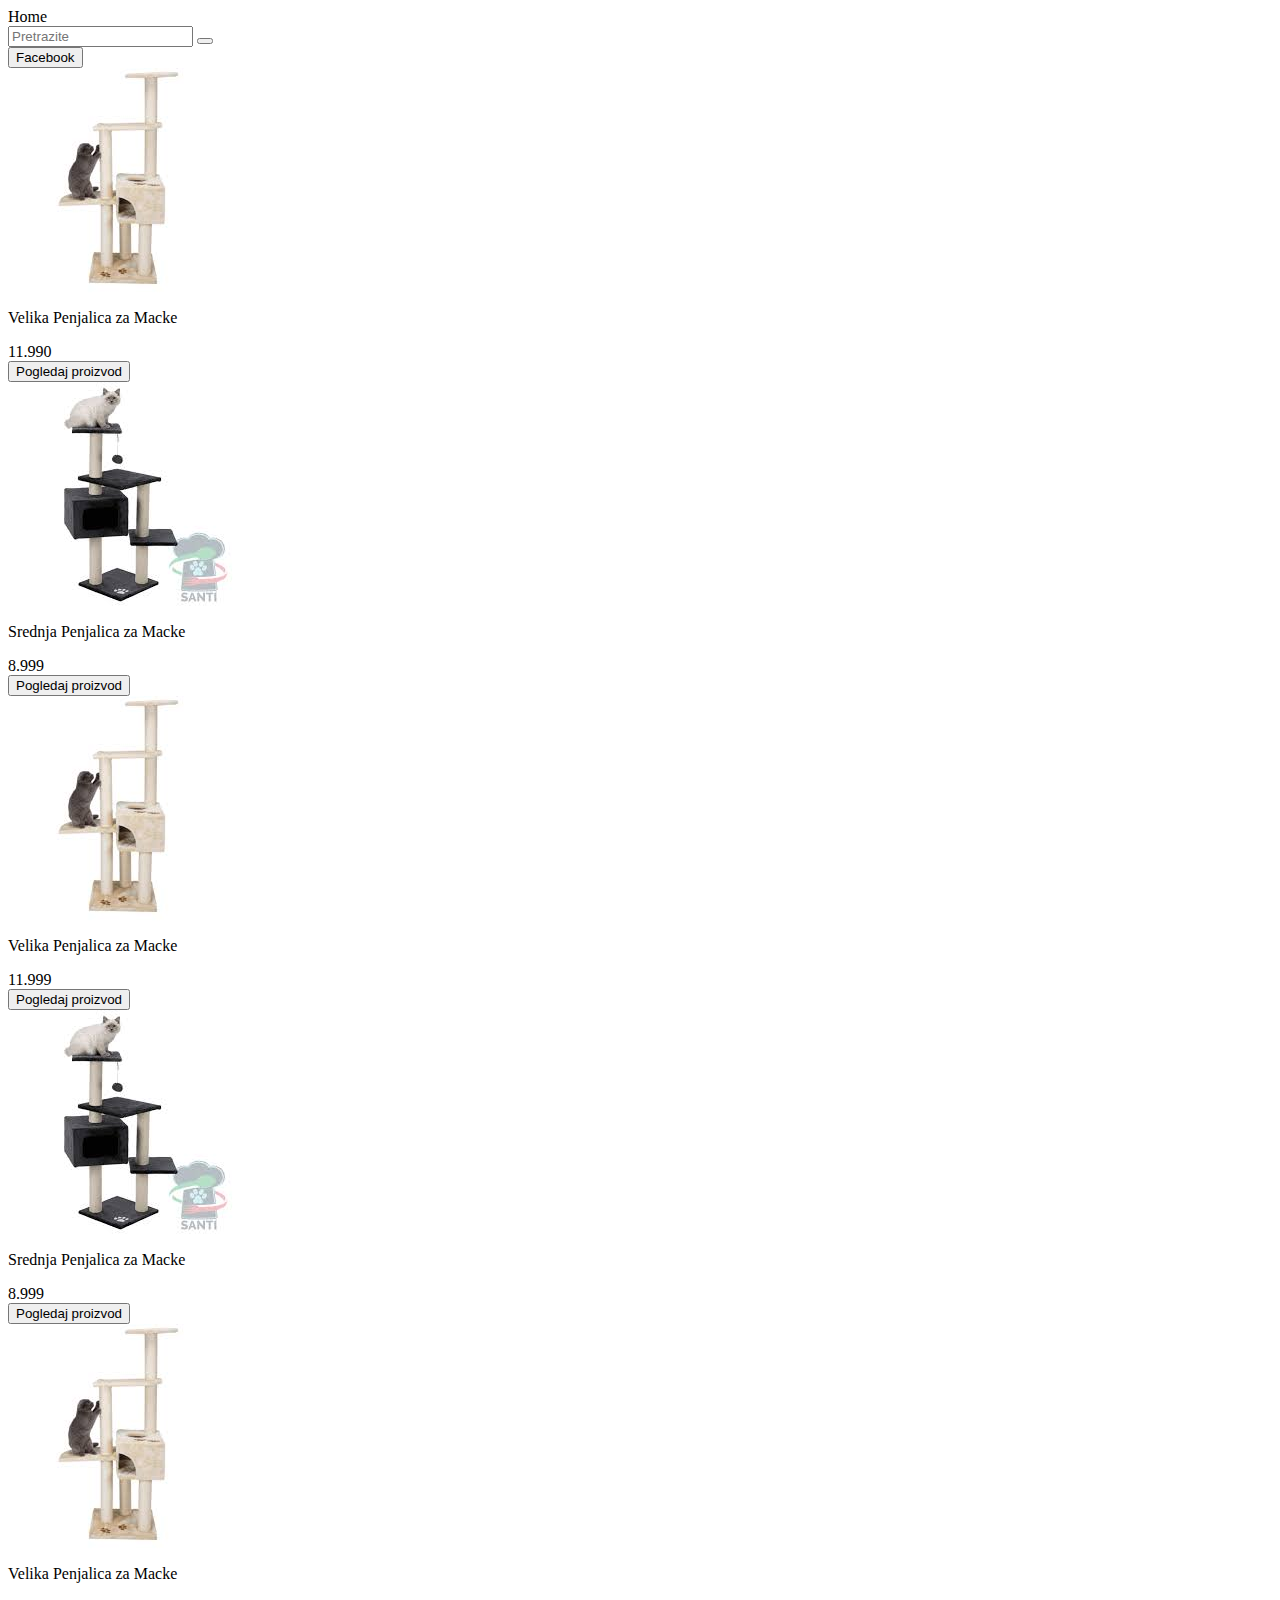
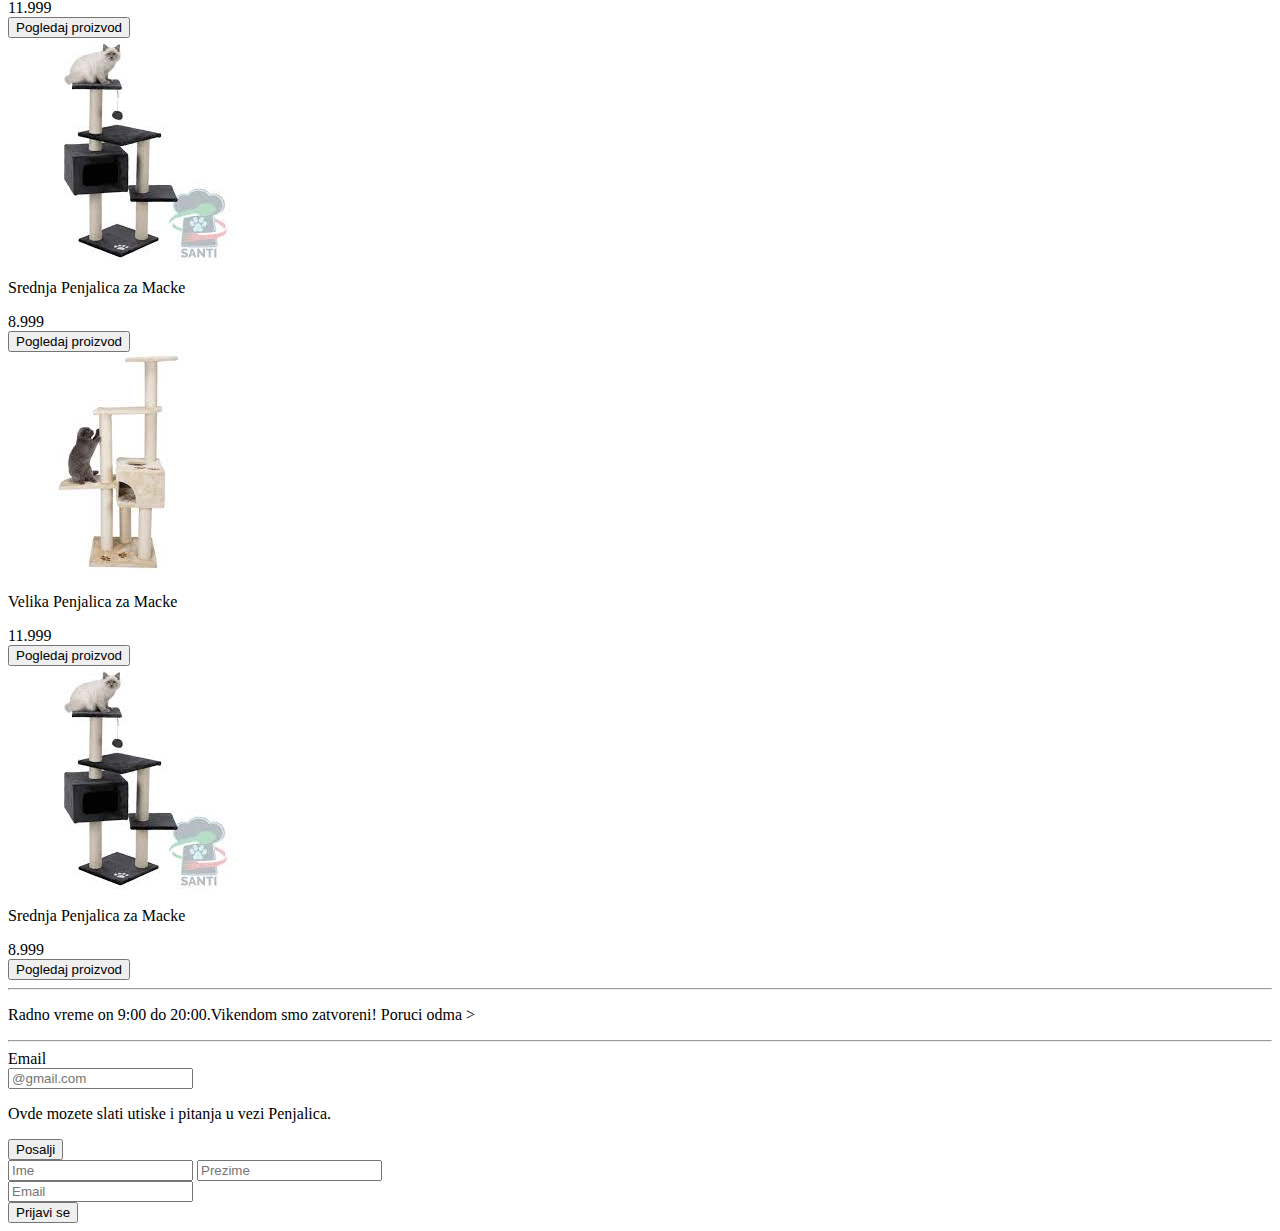
==== index.html @ 74c72f10 "Add files via upload" ====
<html lang="en">
<head>
    <meta charset="UTF-8">
    <meta http-equiv="X-UA-Compatible" content="IE=edge">
    <meta name="viewport" content="width=device-width, initial-scale=1.0">
    <title>Penjalice za macke
    </title>
    <link rel="stylesheet" href="styles/style.css">
    <link rel="preconnect" href="https://fonts.googleapis.com">
<link rel="preconnect" href="https://fonts.gstatic.com" crossorigin>
<link href="https://fonts.googleapis.com/css2?family=Roboto:wght@400;500;700&display=swap" rel="stylesheet">
</head>
<body>
    <div class="header">
      <div class="leva-strana">Home</div>
      <div class="sredina">
           <input type="text" class="search" placeholder="Pretrazite" class="search">
           <button src="search.svg" class="dugme4"><img class="search-icon" src="search.svg"></button>
      </div>
      <div class="desna-strana">
           <button class="dugme3">Facebook</button>
      </div>
    </div>

    <div class="grid1">
        <div class="div1">
            <div>  
                 <img src="penjalica.jpg" class="slika1">
            </div>
            <div>
                 <p class="p1">Velika Penjalica za Macke</p>
            </div>
            <div class="test-trougao">
                 <span class="p2">11.990</span>
            </div>
            <div>
                 <a href="http://127.0.0.1:5500/kupovina.html">
                 <button class="dodaj-u-korpu">Pogledaj proizvod</button>    
                 </a>
            </div>
        </div>
        <div class="div2">
            <div>
                 <img src="srednja penjalica.jpeg" class="slika2">
            </div>
            <div>
                 <p class="srednja-penjalica">Srednja Penjalica za Macke</p>
            </div>
            <div class="test-trougao2">
                 <span class="cena">8.999</span>
            </div>
            <div>
                 <a href="http://127.0.0.1:5500/kupovina.html">
                 <button class="dugme1">Pogledaj proizvod</button>
                 </a>
            </div>
        </div>
        <div class="div1">
            <div>
                 <img src="penjalica.jpg" class="slika1">
            </div>
            <div>
                 <p class="p1">Velika Penjalica za Macke</p>
            </div>
            <div class="test-trougao">
                 <span class="p2">11.999</span>
            </div>
            <div>
                 <a href="http://127.0.0.1:5500/kupovina.html">
                 <button class="dodaj-u-korpu">Pogledaj proizvod</button>
                 </a>
            </div>

        </div>
        <div class="div2">
            <div>
                 <img src="srednja penjalica.jpeg" class="slika2">
            </div>
            <div>
                 <p class="srednja-penjalica">Srednja Penjalica za Macke</p>
            </div>
            <div class="test-trougao">
                 <span class="cena">8.999</span>
            </div>
            <div>
                 <a href="http://127.0.0.1:5500/kupovina.html">
                 <button class="dugme1">Pogledaj proizvod</button>
                 </a>
            </div>

        </div>
        <div class="div1">
            <div>
                 <img src="penjalica.jpg" class="slika1">
            </div>
            <div>
                 <p class="p1">Velika Penjalica za Macke</p>
            </div>
            <div class="test-trougao">
                 <span class="p2">11.999</span>
            </div>
            <div>
                 <a href="http://127.0.0.1:5500/kupovina.html">
                 <button class="dodaj-u-korpu">Pogledaj proizvod</button>
                 </a>
            </div>
        </div>
        <div class="div2">
            <div>
                 <img src="srednja penjalica.jpeg" class="slika2">
            </div>
            <div>
                 <p class="srednja-penjalica">Srednja Penjalica za Macke</p>
            </div>
            <div class="test-trougao">
                 <span class="cena">8.999</span>
            </div>
            <div>
                 <a href="http://127.0.0.1:5500/kupovina.html">
                 <button class="dugme1">Pogledaj proizvod</button>
                 </a>
            </div>

        </div>
        <div class="div1">
             <div>
                <img src="penjalica.jpg" class="slika1">
             </div>
             <div>
                <p class="p1">Velika Penjalica za Macke</p>
             </div>
             <div class="test-trougao">
                <span class="p2">11.999</span>
             </div>
             <div>
                <a href="http://127.0.0.1:5500/kupovina.html">
                <button class="dodaj-u-korpu">Pogledaj proizvod</button>
                </a>
             </div>
          
        </div>
        <div class="div2">
             <div>
                <img src="srednja penjalica.jpeg" class="slika2">
             </div>
             <div>
                <p class="srednja-penjalica">Srednja Penjalica za Macke</p>
             </div>
             <div class="test-trougao">
                <span class="cena">8.999</span>
             </div>
             <div>
                <a href="http://127.0.0.1:5500/kupovina.html">
                <button class="dugme1">Pogledaj proizvod</button>
                </a>
             </div>
        </div>

    </div>
    
       <div>
    <hr>

     <div><p class="p6">Radno vreme on 9:00 do 20:00.Vikendom smo zatvoreni! <span class="span1">Poruci odma &#62;</span></p> </div>
    
    <hr>
       </div>

    <div class="div3">
    <div>
    <span class="email">Email</span>
    </div>
    <div>
    <input type="text" class="test-mail" placeholder="@gmail.com">
    </div>
    <div><p class="pitanja">Ovde mozete slati utiske i pitanja u vezi Penjalica.</p>
    </div>
    <div>
    <button class="posalji">Posalji</button>
    </div>
    <div><input type="text" class="ime" placeholder="Ime"> <input type="text" class="prezime" placeholder="Prezime"></div>
    
    <div><input type="text" class="mail" placeholder="Email"></div>

    <div><button class="prijava">Prijavi se</button></div>
    </div>

</body>
</html>
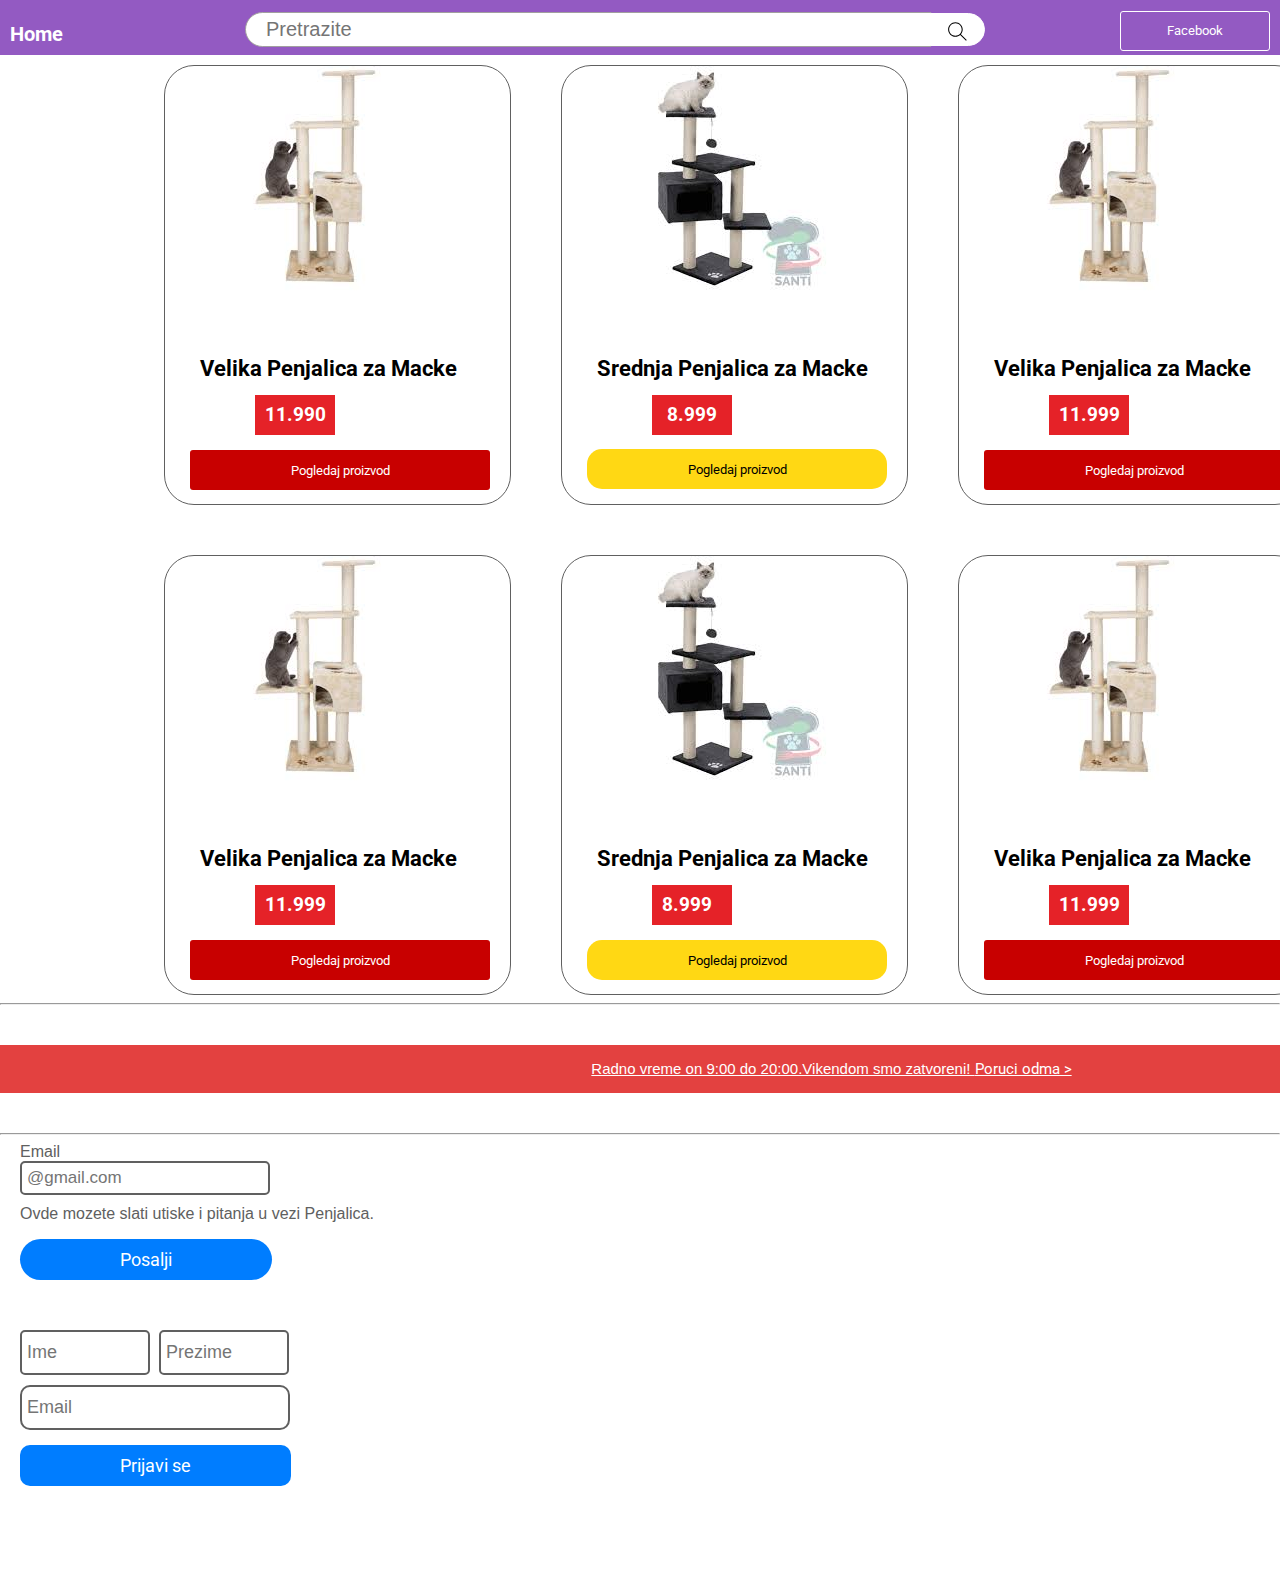
==== commit f8698a8f: "Add files via upload" ====
--- a/index.html
+++ b/index.html
@@ -161,7 +161,7 @@
        <div>
     <hr>
 
-     <div><p class="p6">Radno vreme on 9:00 do 20:00.Vikendom smo zatvoreni! <span class="span1">Poruci odma &#62;</span></p> </div>
+     <div class="div4"><p class="p6">Radno vreme on 9:00 do 20:00.Vikendom smo zatvoreni! <span class="span1">Poruci odma &#62;</span></p> </div>
     
     <hr>
        </div>
--- a/styles/style.css
+++ b/styles/style.css
@@ -0,0 +1,388 @@
+.div4 {
+width: 1663px;
+
+}
+.search-icon {
+height: 25px;
+margin-top: 4px;
+
+}
+.dugme4 {
+width: 55px;
+height: 33;
+cursor: pointer;
+border-width: 1px;
+border-style: solid;
+border-color: white;
+margin-left: -2px;
+border-top-right-radius: 18px;
+border-bottom-right-radius: 18px;
+background-color: white;
+}
+.dugme3 {
+cursor: pointer;
+width: 150px;
+height: 40px;
+margin-left: 90px;
+background-color: rgb(147, 90, 194);
+border: white;
+border-radius: 3px;
+border: 1px solid white;
+color: white;
+}
+.dugme3:hover {
+  opacity:0.7;
+}
+.dugme3:active {
+  opacity: 0.6;
+}
+.search {
+width: 0x;
+height: 35px;
+padding-left: 20px;
+flex: 1;
+border-radius: 2px;
+border-width: 1px;
+border-style: solid;
+border-color: rgb(161, 159, 159);
+border-top-left-radius: 18px;
+border-bottom-left-radius: 18px;
+}
+.leva-strana {
+background-color: rgb(147, 90, 194);
+width: 150px;
+color: white;
+font-size: 20px;
+margin-left: 10px;
+padding-top: 12px;
+font-family: roboto;
+font-weight: bolder;
+}
+.sredina {
+background-color: rgb(147, 90, 194);
+flex: 1;
+margin-left: 75px;
+margin-right: 35px;
+max-width: 800px;
+padding-top: 10px;
+padding-left: 10px;
+padding-right: 10px;
+display: flex;
+align-items: center;
+padding-bottom: 7px;
+}
+.desna-strana {
+background-color: rgb(147, 90, 194);
+width: 250px;
+padding-top: 6px;
+flex-shrink: 0;
+}
+body {
+margin: 0px;
+padding-top: 65px;
+}
+.header {
+height: 55px;
+display: flex;
+flex-direction: row;
+justify-content: space-between;
+background-color: rgb(147, 90, 194);
+align-items: center;
+margin-bottom: 10px;
+position: fixed;
+left: 0;
+top: 0;
+right: 0;
+}
+.div3 {
+width: 350px;
+vertical-align: top;
+border-radius: 30px;
+min-height: 438px;
+}
+p {
+font-family: roboto,arial;
+}
+.grid1 {
+display: grid;
+grid-template-columns: 1fr 1fr 1fr 1fr;
+padding-left: 164px;
+padding-right: 164px;
+grid-gap: 50px;    
+}
+span {
+font-family: roboto,arial;
+}
+.test-trougao {
+background-color: rgb(229, 34, 40);
+width: 60px;
+padding-top: 8px;
+padding-bottom: 9px;
+margin-left: 90px;
+padding-left: 10px;
+padding-right: 10px;
+margin-bottom: 15px; 
+}
+.test-trougao2 {
+background-color: rgb(229, 34, 40);
+width: 60px;
+padding-top: 8px;
+padding-bottom: 9px;
+margin-left: 90px;
+padding-left: 10px;
+padding-right: 10px;
+margin-bottom: 14px;
+text-align: center;
+}
+button {
+
+font-family: roboto;
+}
+.slika2 {
+margin-left: 40px;
+margin-bottom: 45px;
+
+}
+.slika1 {
+margin-bottom: 45px;
+margin-left: 40px;
+}
+
+.div1 {
+vertical-align: top;
+border: 1px solid rgb(96, 96, 96);
+transition: box-shadow 0,25;
+border-radius: 30px;
+min-height: 438px;
+}
+
+.div1:hover {
+box-shadow: 0px 0px 20px rgba(0, 0, 0, 0.4);
+}
+.div2 {
+vertical-align: top;
+border: 1px solid rgb(96, 96, 96);
+transition: box-shadow 0,25;
+border-radius: 30px;
+min-height: 438px;
+}
+
+.div2:hover {
+box-shadow: 0px 0px 20px rgba(0, 0, 0, 0.4);
+}
+.Dodaj-u-korpu  {
+background-color: rgb(200, 0, 0);
+color: white;
+border: none;
+padding-top: 10px;
+padding-bottom: 10px;
+padding-left: 10px;
+padding-right: 10px;
+border-radius: 3px;
+cursor: pointer;
+margin-right: 20px;
+transition: opacity 0.15s;
+font-family: roboto;
+text-align: center;
+width: 300px;
+margin-left: 25px;
+height: 40px;
+}
+.Dodaj-u-korpu:hover {
+opacity: 0.7;
+}
+
+.Dodaj-u-korpu:active {
+opacity: 0.5;
+}
+.srednja-penjalica {
+font-weight: bolder;
+font-size: 22;
+margin-top: 20px;
+color: black;
+margin-left: 35px;
+margin-bottom: 14px;
+}
+.cena {
+font-weight: bold;
+color: rgb(0, 118, 0);
+font-size: 19px;
+color: white;
+}
+.dugme1 {
+background-color: rgb(255, 216, 20);
+color: black;
+border: none;
+height: 40;
+width: 300;
+border-radius: 15px;
+cursor: pointer;
+margin-right: 20px;
+transition: opacity 0.15;
+margin-left: 25px;
+margin-bottom: 0px;
+}
+.dugme1:hover {
+opacity: 0.8;
+}
+.dugme1:active {
+opacity: 0.6;
+}
+.dugme2 {
+background-color: rgb(255, 164, 28);
+color: black;
+border: none;
+height: 30;
+width: 120;
+border-radius: 15px;
+cursor: pointer;
+transition: opacity 0.15;
+}
+.dugme2:hover {
+opacity: 0.8;
+}
+.dugme2:active {
+opacity: 0.7;
+}
+.p1 {
+font-weight: bolder;
+font-size: 22;
+margin-top: 20px;
+color: black;
+margin-left: 35px;
+margin-bottom: 14px;
+}
+.p2 {
+font-size: 19px;
+font-weight: bold;
+color: white;
+}
+.p6 {
+font-family: arial;
+margin-top: 40px;
+margin-bottom: 40px;
+font-size: 15px;
+background-color: rgb(227, 65, 64);
+color: white;
+text-align: center;
+padding-top: 15px;
+padding-bottom: 15px;
+text-decoration: underline;
+}
+.span1:hover {
+text-decoration: underline;
+cursor: pointer;
+}
+.span1 {
+margin-left: 0px;
+}
+.search {
+font-size: 20px;
+}
+.test-mail {
+margin-left: 20px;
+width: 250px;
+font-size: 17px;
+border-radius: 5px;
+border: 2px solid rgb(96, 96, 96);
+padding-top: 5px;
+padding-bottom: 5px;
+padding-left: 5px;
+padding-right: 5px;
+}
+.email {
+margin-left: 20px;
+font-family: arial;
+color: rgb(96, 96, 96);
+margin-bottom: 5px;
+}
+.pitanja {
+font-family: arial;
+margin-left: 20px;
+color: rgb(96, 96, 96);
+margin-top: 10px;
+}
+.posalji {
+margin-left: 20px;
+padding-top: 10px;
+padding-bottom: 10px;
+padding-left: 100px;
+padding-right: 100px;
+font-size: 18px;
+border-radius: 40px;
+border: none;
+background-color: rgb(0, 125, 255);
+cursor: pointer;
+color: white;
+transition: opacity 0.15;
+display: block;
+margin-bottom: 50px;
+}
+.posalji:hover {
+opacity: 0.8;
+}
+.posalji:active {
+opacity: 0.7;
+}
+.mail {
+display: block;
+margin-bottom: 15px;
+font-size: 18px;
+margin-left: 20px;
+border-radius: 10px;
+color: rgb(96, 96, 96);
+border: 2px solid rgb(96, 96, 96);
+width: 270px;
+padding-top: 10px;
+padding-bottom: 10px;
+padding-left: 5px;
+padding-right: 5px;
+}
+.ime {
+margin-right: 5px;
+margin-bottom: 10px;
+font-size: 18px;
+margin-left: 20px;
+width: 130px;
+color: rgb(96, 96, 96);
+border-radius: 5px;
+border: 2px solid rgb(96, 96, 96);
+padding-top: 10px;
+padding-bottom: 10px;
+padding-right: 5px;
+padding-left: 5px;
+}
+.prezime {
+font-size: 18px;
+width: 130px;
+color: rgb(96, 96, 96);
+border: 2px solid rgb(96, 96, 96);
+padding-top: 10px;
+padding-bottom: 10px;
+padding-right: 5px;
+padding-left: 5px;
+border-radius: 5px;
+}
+.prijava {
+margin-left: 20px;
+padding-left: 100px;
+padding-right: 100px;
+padding-bottom: 10px;
+padding-top: 10px;
+font-size: 18px;
+border-radius: 10px;
+border: none;
+color: white;
+background-color: rgb(0, 125, 255);
+cursor: pointer;
+transition: opacity 0.15;
+}
+.prijava:hover {
+opacity: 0.8;
+}
+.prijava:active {
+opacity: 0.7;
+}
+.div3 {
+width: 400px;
+}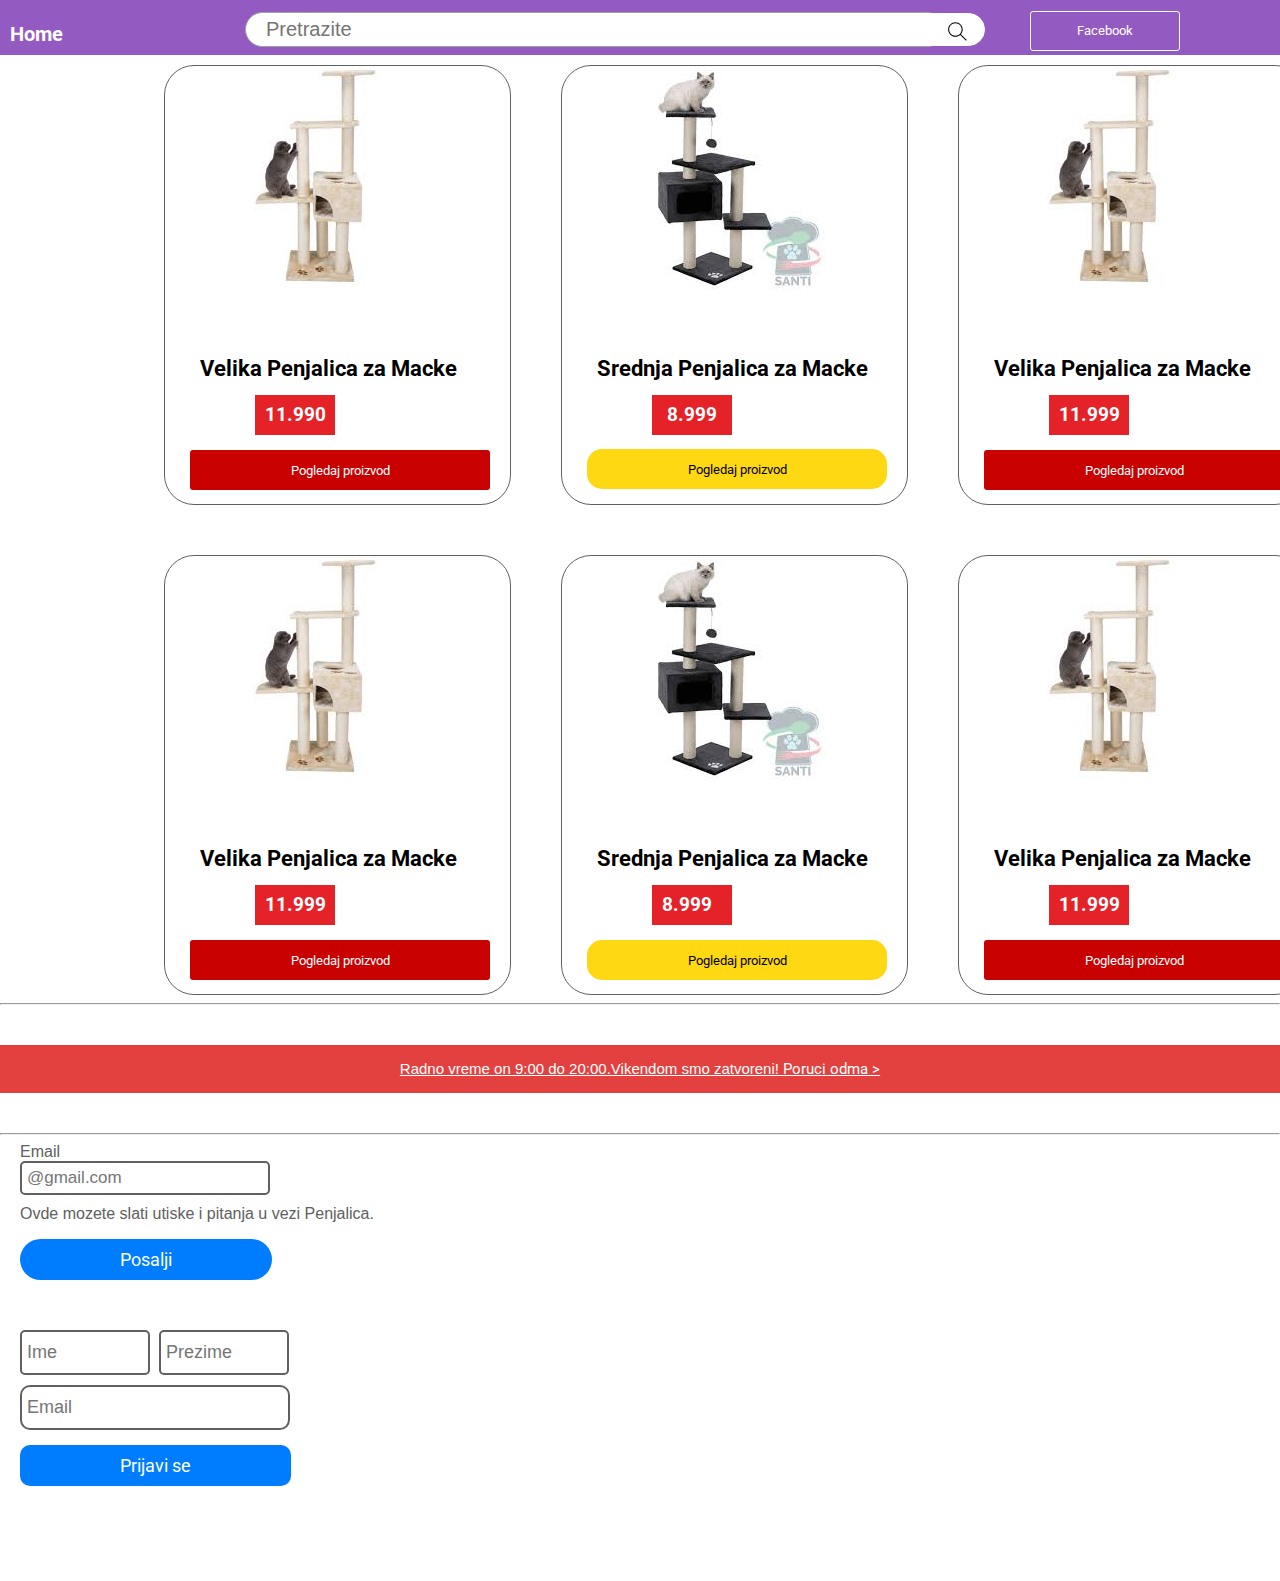
==== commit c73da714: "Add files via upload" ====
--- a/index.html
+++ b/index.html
@@ -161,7 +161,7 @@
        <div>
     <hr>
 
-     <div class="div4"><p class="p6">Radno vreme on 9:00 do 20:00.Vikendom smo zatvoreni! <span class="span1">Poruci odma &#62;</span></p> </div>
+     <div><p class="p6">Radno vreme on 9:00 do 20:00.Vikendom smo zatvoreni! <span class="span1">Poruci odma &#62;</span></p> </div>
     
     <hr>
        </div>
--- a/styles/style.css
+++ b/styles/style.css
@@ -1,7 +1,4 @@
-.div4 {
-width: 1663px;
-
-}
+
 .search-icon {
 height: 25px;
 margin-top: 4px;
@@ -23,7 +20,6 @@
 cursor: pointer;
 width: 150px;
 height: 40px;
-margin-left: 90px;
 background-color: rgb(147, 90, 194);
 border: white;
 border-radius: 3px;
@@ -108,7 +104,7 @@
 grid-template-columns: 1fr 1fr 1fr 1fr;
 padding-left: 164px;
 padding-right: 164px;
-grid-gap: 50px;    
+grid-gap: 50px; 
 }
 span {
 font-family: roboto,arial;
